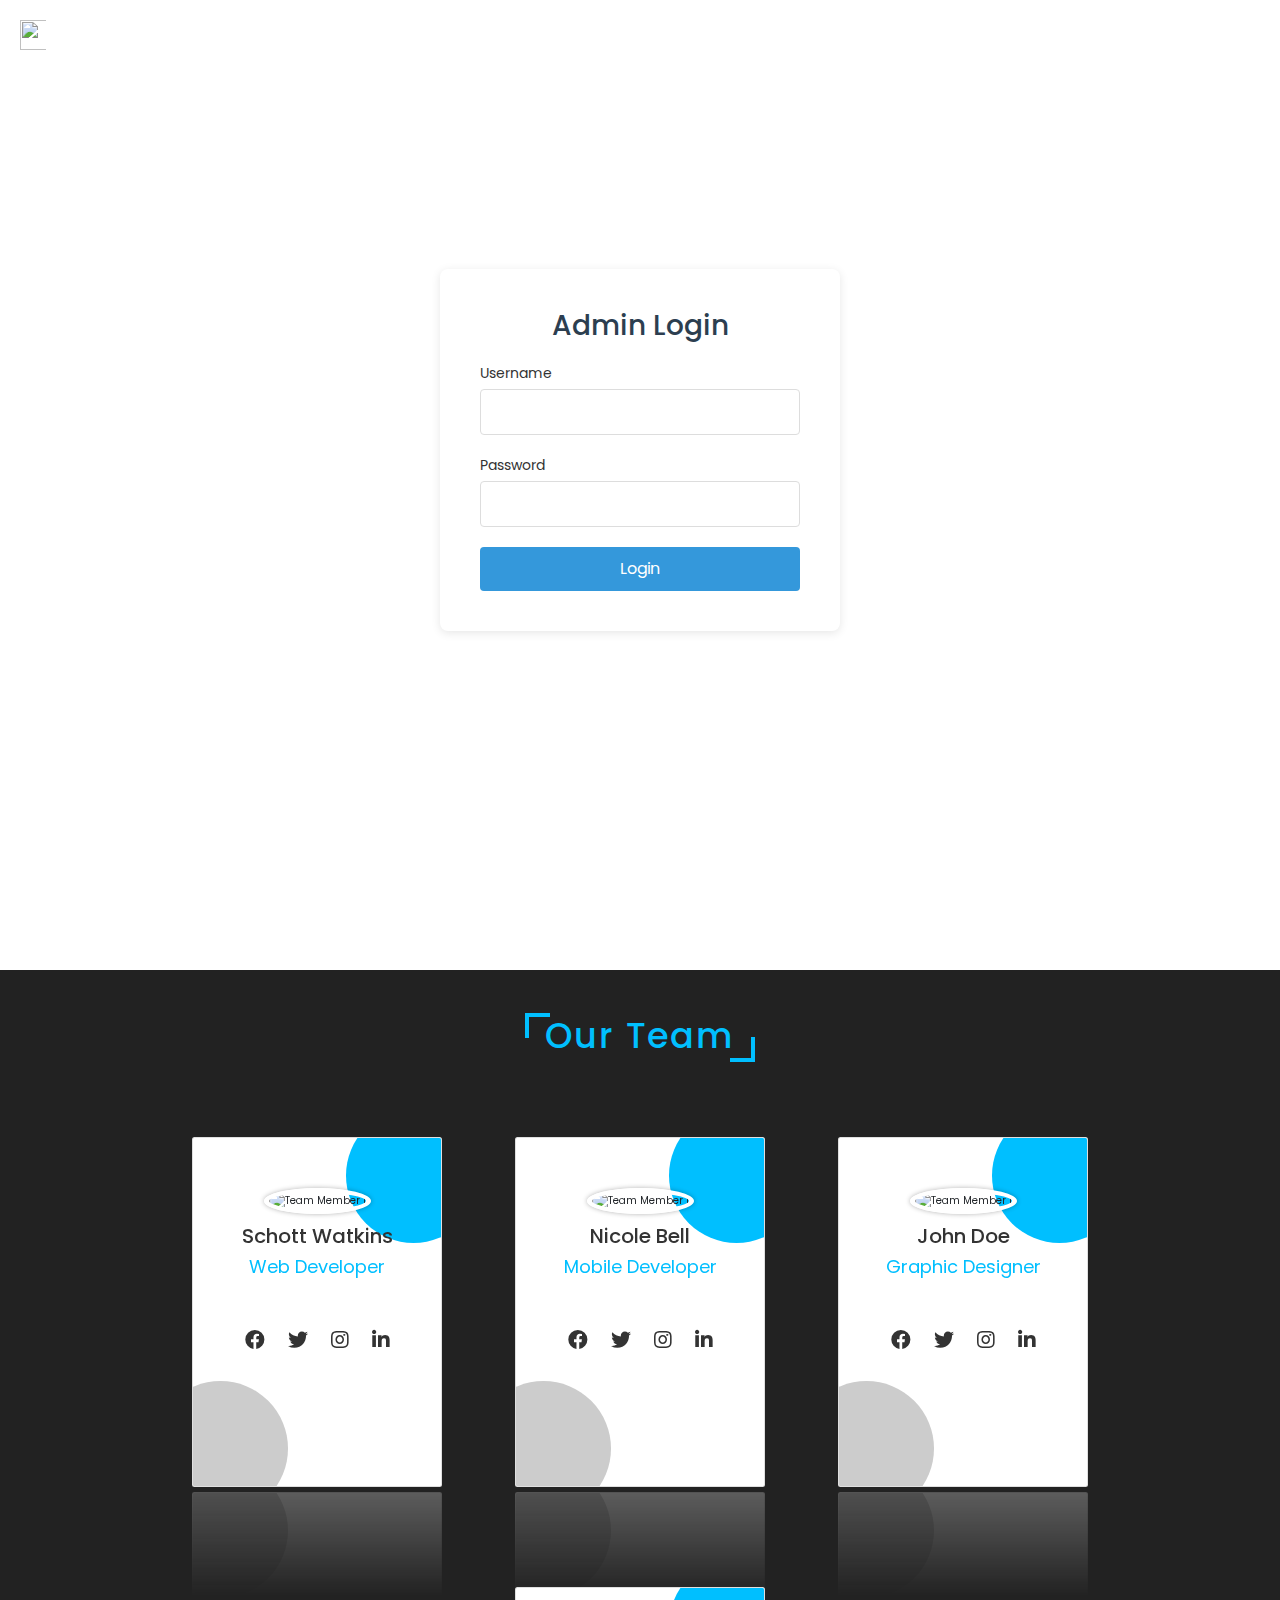
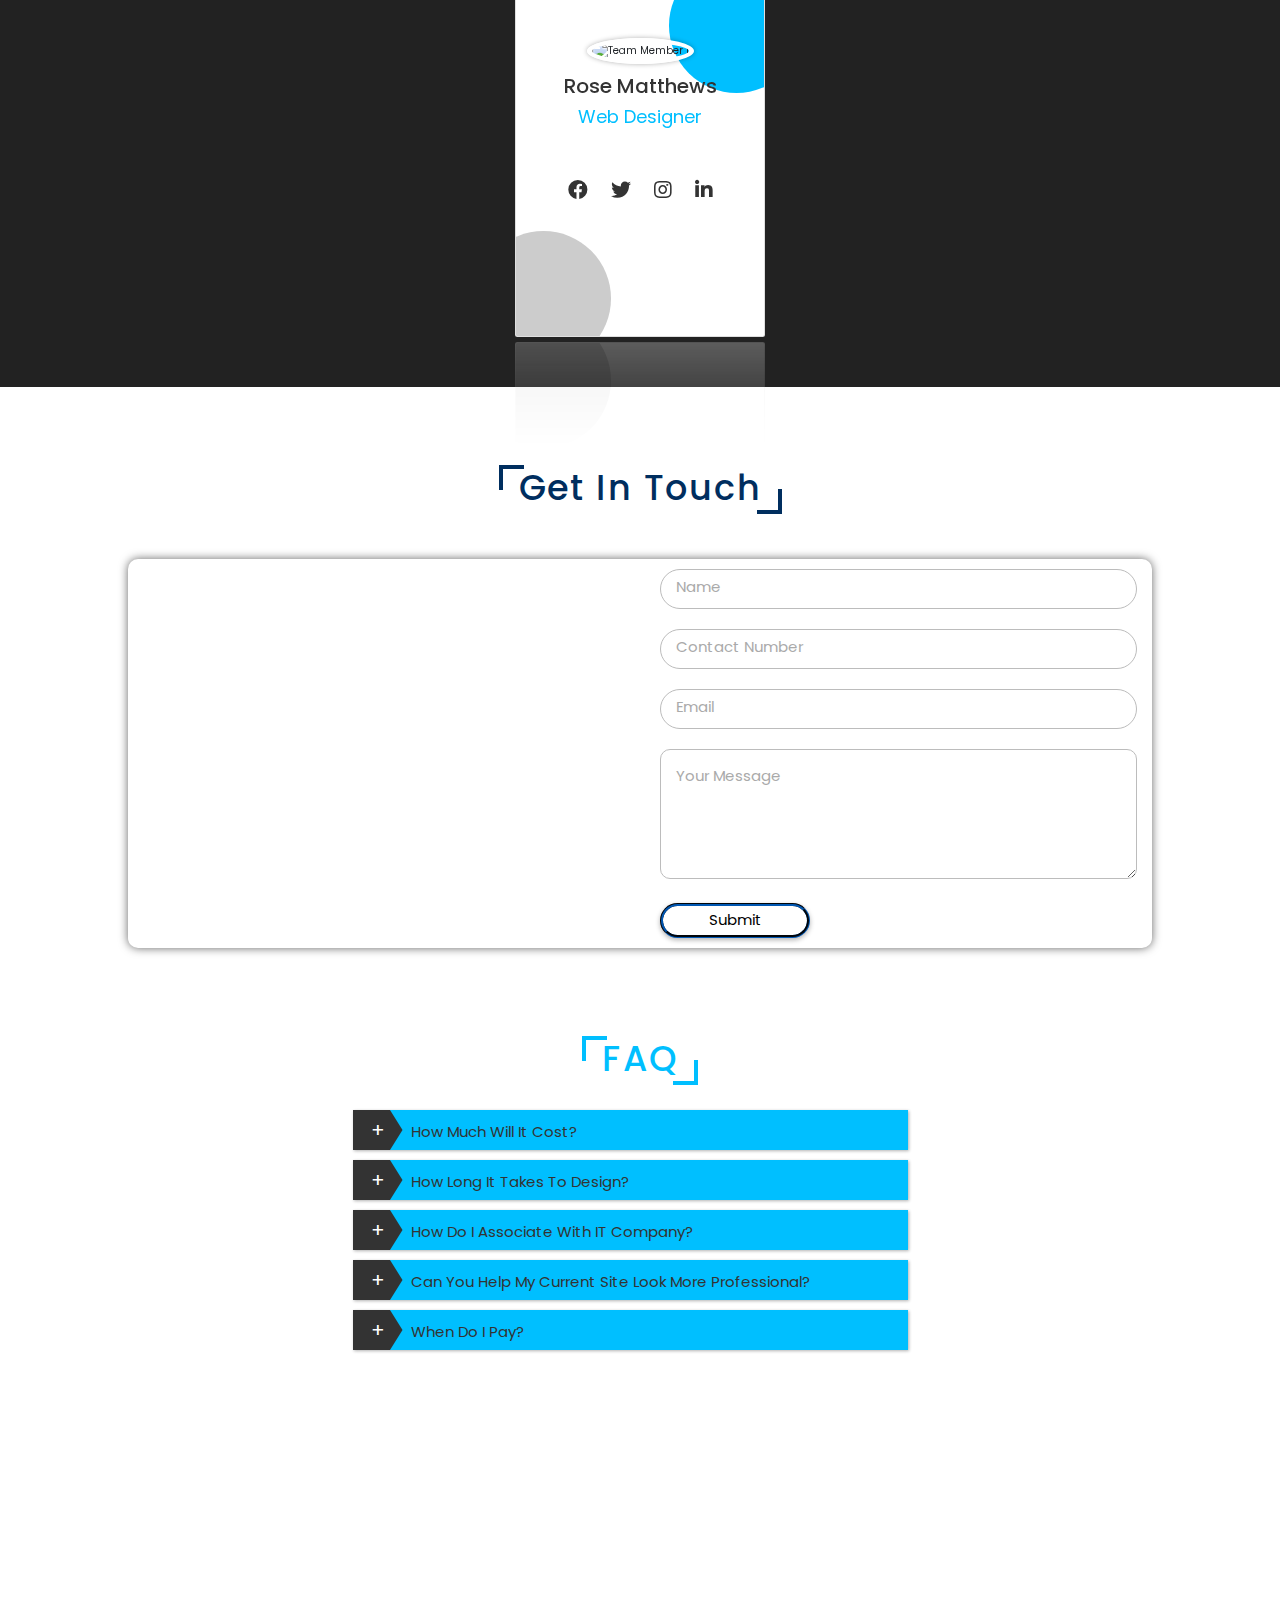
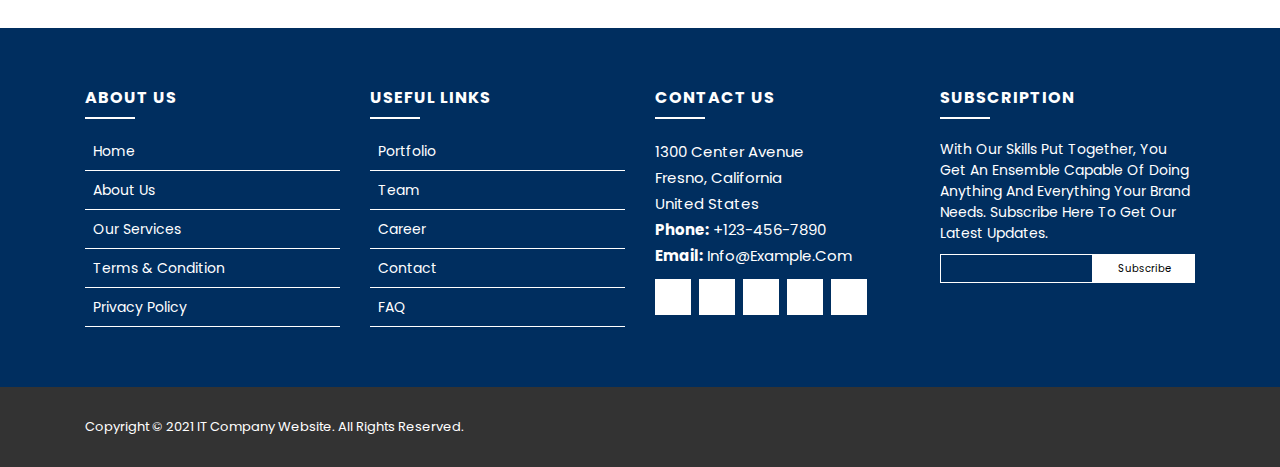
==== index.html @ f03c5514 "updated2" ====
<!DOCTYPE html>
<html lang="en">
<head>
    <meta charset="UTF-8">
    <meta http-equiv="X-UA-Compatible" content="IE=edge">
    <meta name="viewport" content="width=device-width, initial-scale=1.0">
    <title>IT Company Website</title>
    <link rel="stylesheet" href="style.css">
    <link rel="stylesheet" href="https://cdnjs.cloudflare.com/ajax/libs/font-awesome/5.15.3/css/all.min.css">
    <script src="https://cdnjs.cloudflare.com/ajax/libs/jquery/3.6.0/jquery.min.js"></script>
    <link rel="icon" href="./images/image.png">
    <link rel="stylesheet" href="https://cdnjs.cloudflare.com/ajax/libs/twitter-bootstrap/4.1.3/css/bootstrap.min.css">
    <link rel="stylesheet" href="https://cdnjs.cloudflare.com/ajax/libs/ionicons/2.0.1/css/ionicons.min.css">
    <link rel="stylesheet" href="https://cdn.jsdelivr.net/npm/bootstrap@4.5.3/dist/css/bootstrap.min.css" integrity="sha384-TX8t27EcRE3e/ihU7zmQxVncDAy5uIKz4rEkgIXeMed4M0jlfIDPvg6uqKI2xXr2" crossorigin="anonymous">
    <link rel="stylesheet" href="https://stackpath.bootstrapcdn.com/font-awesome/4.7.0/css/font-awesome.min.css" integrity="sha384-wvfXpqpZZVQGK6TAh5PVlGOfQNHSoD2xbE+QkPxCAFlNEevoEH3Sl0sibVcOQVnN" crossorigin="anonymous">
    <link href="lib/bootstrap/css/bootstrap.min.css" rel="stylesheet">
    <link href="lib/ionicons/css/ionicons.min.css" rel="stylesheet">
    <link href="lib/owlcarousel/assets/owl.carousel.min.css" rel="stylesheet">
    <link href="lib/lightbox/css/lightbox.min.css" rel="stylesheet">
    <script src="./js/main.js"></script>
</head>
<body>
    <header class="header">
        <a href="#" class="logo"><img src="./images/image.png" alt=""></a>
        <div class="fas fa-bars"></div>
        <nav class="navbar">
            <ul>
                <li><a href="#home">home</a></li>
                <li><a href="#about">about</a></li>
                <li><a href="#service">services</a></li>
                <li><a href="#portfolio">portfolio</a></li>
                <li><a href="#team">team</a></li>
                <li><a href="careers.html">career</a></li>
                <li><a href="#contact">contact</a></li>
                <li><a href="#faq">FAQ</a></li>
            </ul>
        </nav>
    </header>

  <section id="home" class="home">
      <!-- <h1>Welcome Back Admin</h1>
      <h2>Monitor, Manage, and Excel with Ease</h2> -->

      <div class="login-page">
        <div class="login-container">
            <h1>Admin Login</h1>
            <form id="login-form">
                <div class="form-group">
                    <label for="username">Username</label>
                    <input type="text" id="username" name="username" required>
                </div>
                <div class="form-group">
                    <label for="password">Password</label>
                    <input type="password" id="password" name="password" required>
                </div>
                <div class="error-message" id="error-message"></div>
                <button type="submit" class="btn">Login</button>
            </form>
        </div>
    </div>

    <script>
        // Login Form Validation and Redirection
        document.getElementById('login-form').addEventListener('submit', function (e) {
            e.preventDefault(); // Prevent form submission

            // Get input values
            const username = document.getElementById('username').value;
            const password = document.getElementById('password').value;
            const errorMessage = document.getElementById('error-message');

            // Simple validation (replace with actual authentication logic)
            if (username === "admin" && password === "admin") {
                // Redirect to admin panel
                window.location.href = "admin.html"; // Replace with your admin panel file name
            } else {
                errorMessage.textContent = "Invalid username or password.";
            }
        });
    </script>
    <div class="wave wave1"></div>
    <div class="wave wave2"></div>
    <div class="wave wave3"></div>
  </section>




  

<script src="https://code.jquery.com/jquery-3.5.1.slim.min.js" integrity="sha384-DfXdz2htPH0lsSSs5nCTpuj/zy4C+OGpamoFVy38MVBnE+IbbVYUew+OrCXaRkfj" crossorigin="anonymous"></script>
<script src="https://cdn.jsdelivr.net/npm/bootstrap@4.5.3/dist/js/bootstrap.bundle.min.js" integrity="sha384-ho+j7jyWK8fNQe+A12Hb8AhRq26LrZ/JpcUGGOn+Y7RsweNrtN/tE3MoK7ZeZDyx" crossorigin="anonymous"></script>






<a href="#" class="back-to-top"><i class="ion-ios-arrow-up"></i></a>
<script src="lib/jquery/jquery.min.js"></script>
<script src="lib/jquery/jquery-migrate.min.js"></script>
<script src="lib/bootstrap/js/bootstrap.bundle.min.js"></script>
<script src="lib/easing/easing.min.js"></script>
<script src="lib/waypoints/waypoints.min.js"></script>
<script src="lib/counterup/counterup.min.js"></script>
<script src="lib/owlcarousel/owl.carousel.min.js"></script>
<script src="lib/lightbox/js/lightbox.min.js"></script>

<section class="team" style="margin-top: 7rem;">
  <h1 class="heading" style="margin-top: -1.5rem;" id="team">our team</h1>
  <p></p>
  <div class="row">
      <div class="card">
          <div class="image">
              <img src="./images/pexels-andrea-piacquadio-845434.jpg" alt="Team member 1">
          </div>
          <div class="info">
              <h3>Schott Watkins</h3>
              <span>Web Developer</span>
              <div class="icons">
                  <a href="https://www.facebook.com/" class="fab fa-facebook-f"></a>
                  <a href="https://twitter.com/login" class="fab fa-twitter"></a>
                  <a href="https://www.instagram.com/" class="fab fa-instagram"></a>
                  <a href="https://www.linkedin.com/" class="fab fa-linkedin"></a>
              </div>
          </div>
      </div>
  </div>
  <div class="row">
      <div class="card">
          <div class="image">
              <img src="./images/pexels-vinicius-wiesehofer-1130624.jpg" alt="Team member 1">
          </div>
          <div class="info">
              <h3>Nicole Bell</h3>
              <span>Mobile Developer</span>
              <div class="icons">
                  <a href="https://www.facebook.com/" class="fab fa-facebook-f"></a>
                  <a href="https://twitter.com/login" class="fab fa-twitter"></a>
                  <a href="https://www.instagram.com/" class="fab fa-instagram"></a>
                  <a href="https://www.linkedin.com/" class="fab fa-linkedin"></a>
              </div>
          </div>
      </div>
  </div>
  <div class="row">
      <div class="card">
          <div class="image">
              <img src="./images/pexels-hussein-altameemi-2776353.jpg" alt="Team member 1">
          </div>
          <div class="info">
              <h3>John Doe</h3>
              <span>Graphic Designer</span>
              <div class="icons">
                  <a href="https://www.facebook.com/" class="fab fa-facebook-f"></a>
                  <a href="https://twitter.com/login" class="fab fa-twitter"></a>
                  <a href="https://www.instagram.com/" class="fab fa-instagram"></a>
                  <a href="https://www.linkedin.com/" class="fab fa-linkedin"></a>
              </div>
          </div>
      </div>
  </div>
  <div class="row">
      <div class="card">
          <div class="image">
              <img src="./images/pexels-andrea-piacquadio-745136.jpg" alt="Team member 1">
          </div>
          <div class="info">
              <h3>Rose Matthews</h3>
              <span>Web Designer</span>
              <div class="icons">
                  <a href="https://www.facebook.com/" class="fab fa-facebook-f"></a>
                  <a href="https://twitter.com/login" class="fab fa-twitter"></a>
                  <a href="https://www.instagram.com/" class="fab fa-instagram"></a>
                  <a href="https://www.linkedin.com/" class="fab fa-linkedin"></a>
              </div>
          </div>
      </div>
  </div>
</section>

<section id="contact" class="contact">
    <h1 class="heading">get in touch</h1>
</section>
<div class="contact-in">
    <div class="contact-map">
        <iframe src="https://www.google.com/maps/embed?pb=!1m18!1m12!1m3!1d30711243.17762776!2d64.4398422293091!3d20.011408266548177!2m3!1f0!2f0!3f0!3m2!1i1024!2i768!4f13.1!3m3!1m2!1s0x30635ff06b92b791%3A0xd78c4fa1854213a6!2sIndia!5e0!3m2!1sen!2sin!4v1644684739958!5m2!1sen!2sin" width="100%" height="auto" style="border:0;" allowfullscreen="" loading="lazy"></iframe>
    </div>
    <div class="contact-form">
        <form action="./contactme.php" method="POST">
            <input type="text" name="name" placeholder="Name" class="contact-form-txt" required>
            <input type="tel" id="phone" name="phone" pattern="[0-9]{10}" required placeholder="Contact number" maxlength="10" class="contact-form-phone">
            <input type="email" name="email" placeholder="Email" class="contact-form-email" required>
            <textarea placeholder="Your Message" name="message" class="contact-form-txtarea" required></textarea>
            <input type="submit" value="Submit" name="submit" class="contact-form-btn">
        </form>
    </div>
    </div>

    <section class="faq">
      <h1 class="heading" style="margin-top: -2rem; color: #00bfff;" id="faq">FAQ</h1>
      <div class="row">
          <div class="accordion-container">
              <div class="accordion">
                  <div class="accordion-header">
                      <span>+</span>
                      <h3>How much will it cost?</h3>
                  </div>
                  <div class="accordion-body">
                      <p>To get a better idea of the cost of what you want to build, give us a quick phone call. We’ll ask you a few questions about the nature of the site, what sort of interactivity the site will have, your graphic design needs, etc. 
                          Then we’ll be able to give you a ballpark figure. 
                          If you’re still interested, we’ll come to your place of business and come up with a firm quote.</p>
                  </div>
              </div>
              <div class="accordion">
                  <div class="accordion-header">
                      <span>+</span>
                      <h3>How long it takes to design?</h3>
                  </div>
                  <div class="accordion-body">
                      <p>The time limit of any assignment is normally dictated by the client. If you have any time limit in mind we will attempt to assemble it for you. 
                          The main general delay in the making of a website is waiting for the content of the pages to be sent to us by the client.</p>
                  </div>
              </div>
              <div class="accordion">
                  <div class="accordion-header">
                      <span>+</span>
                      <h3>How do I associate with IT Company?</h3>
                  </div>
                  <div class="accordion-body">
                      <p>The process begins when you contact us with your requirements. We analyze your requirements and respond to you. 
                          On the basis of the further discussion, you can choose an engagement model that suits you the best. 
                          After that, we begin the process of development.</p>
                  </div>
              </div>
              <div class="accordion">
                  <div class="accordion-header">
                      <span>+</span>
                      <h3>Can you help my current site look more professional?</h3>
                  </div>
                  <div class="accordion-body">
                      <p>Yes. Give us your requirements and we have experienced expertise to help you give a 
                          new professional look that really wonders!</p>
                  </div>
              </div>
              <div class="accordion">
                  <div class="accordion-header">
                      <span>+</span>
                      <h3>When do I pay?</h3>
                  </div>
                  <div class="accordion-body">
                      <p>For most projects, equal payments are made at the start, midway, and the end of the project, but we can work with you to set up a schedule that meets your needs. 
                          We understand that this is a big investment and want to help you budget for the expense in whatever way possible.
                          We accept checks, PayPal, and all major credit cards.</p>
                  </div>
              </div>
          </div>
      </div>
  </section>

    <div class="footer">
      <div class="footer-top">
          <div class="container">
              <div class="row">
                  <div class="col-lg-3 col-md-6 footer-links">
                      <h4>About Us</h4>
                      <ul>
                          <li><i class="ion-ios-arrow-forward"></i> <a href="#">Home</a></li>
                          <li><i class="ion-ios-arrow-forward"></i> <a href="#about">About us</a></li>
                          <li><i class="ion-ios-arrow-forward"></i> <a href="#service">Our services</a></li>
                          <li><i class="ion-ios-arrow-forward"></i> <a href="#">Terms & condition</a></li>
                          <li><i class="ion-ios-arrow-forward"></i> <a href="#">Privacy policy</a></li>
                      </ul>
                  </div>

                  <div class="col-lg-3 col-md-6 footer-links">
                      <h4>Useful Links</h4>
                      <ul>
                          <li><i class="ion-ios-arrow-forward"></i> <a href="#portfolio">Portfolio</a></li>
                          <li><i class="ion-ios-arrow-forward"></i> <a href="#team">Team</a></li>
                          <li><i class="ion-ios-arrow-forward"></i> <a href="careers.html">Career</a></li>
                          <li><i class="ion-ios-arrow-forward"></i> <a href="#contact">Contact</a></li>
                          <li><i class="ion-ios-arrow-forward"></i> <a href="#faq">FAQ</a></li>
                      </ul>
                  </div>

                  <div class="col-lg-3 col-md-6 footer-contact" style="font-size: 1.5rem;">
                      <h4>Contact Us</h4>
                      <p>
                          1300  Center Avenue<br>
                          Fresno, California<br>
                          United States <br>
                          <strong>Phone:</strong> +123-456-7890<br>
                          <strong>Email:</strong> info@example.com<br>
                      </p>

                      <div class="social-links">
                          <a href="https://www.facebook.com/"><i class="ion-logo-facebook"></i></a>
                          <a href="https://twitter.com/login?lang=en"><i class="ion-logo-twitter"></i></a>
                          <a href="https://www.linkedin.com/"><i class="ion-logo-linkedin"></i></a>
                          <a href="https://www.instagram.com/"><i class="ion-logo-instagram"></i></a>
                          <a href="https://accounts.google.com/servicelogin/signinchooser?flowName=GlifWebSignIn&flowEntry=ServiceLogin"><i class="ion-logo-googleplus"></i></a>
                      </div>

                  </div>

                  <div class="col-lg-3 col-md-6 footer-newsletter">
                      <h4>Subscription</h4>
                      <p>With Our Skills Put Together, You Get An Ensemble Capable Of Doing Anything And Everything Your Brand Needs. Subscribe Here To Get Our Latest Updates.</p>
                      <form action="" method="post">
                          <input type="email" name="email"><input type="submit"  value="Subscribe">
                      </form>
                  </div>

              </div>
          </div>
      </div>

      <div class="container">
          <div class="row align-items-center">
              <div class="col-md-6 copyright" style="color: #fff; font-size: 1.3rem;">
                  Copyright &copy; 2021 IT Company Website. All Rights Reserved.
              </div>
          </div>
      </div>
  </div>

  <a href="#" class="back-to-top"><i class="ion-ios-arrow-up"></i></a>
</body>
</html>



<!-- <body>
    <div class="login-page">
        <div class="login-container">
            <h1>Admin Login</h1>
            <form id="login-form">
                <div class="form-group">
                    <label for="username">Username</label>
                    <input type="text" id="username" name="username" required>
                </div>
                <div class="form-group">
                    <label for="password">Password</label>
                    <input type="password" id="password" name="password" required>
                </div>
                <div class="error-message" id="error-message"></div>
                <button type="submit" class="btn">Login</button>
            </form>
        </div>
    </div>

    <script>
        // Login Form Validation and Redirection
        document.getElementById('login-form').addEventListener('submit', function (e) {
            e.preventDefault(); // Prevent form submission

            // Get input values
            const username = document.getElementById('username').value;
            const password = document.getElementById('password').value;
            const errorMessage = document.getElementById('error-message');

            // Simple validation (replace with actual authentication logic)
            if (username === "admin" && password === "admin123") {
                // Redirect to admin panel
                window.location.href = "admin.html"; // Replace with your admin panel file name
            } else {
                errorMessage.textContent = "Invalid username or password.";
            }
        });
    </script>
</body> -->
---- style.css ----
@import url('https://fonts.googleapis.com/css2?family=Poppins:ital,wght@0,200;0,300;0,400;0,500;1,100;1,300;1,400;1,500&display=swap');

*{
    font-family: 'Poppins', sans-serif;
    margin: 0;
    padding: 0;
    box-sizing: border-box;
    text-transform: capitalize;
    transition: all .2s linear;
    text-decoration: none;
}

html{
    font-size: 62.5%;
}

body{
    overflow-x: hidden;
}

.heading, .clients .section-header h2, .section-head h1, .testimonials .section-header h2, .section-head-1 h4{
    margin: 2rem;
    padding-top: 6rem;
    display: inline-block;
    font-size: 3.5rem;
    color: #002e5f;
    position: relative;
    letter-spacing: .2rem;
}

.heading::before, .heading::after, .clients .section-header h2::before, .clients .section-header h2::after, .section-head h1::before, .section-head h1::after, .testimonials .section-header h2::before, .testimonials .section-header h2::after, .section-head-1 h4::before, .section-head-1 h4::after{
    content: '';
    position: absolute;
    height: 2.5rem;
    width: 2.5rem;
    border-top: .4rem solid #002e5f;
    border-left: .4rem solid #002e5f;
}

.faq .heading::before, .faq .heading::after{
    border-top: .4rem solid #00bfff;
    border-left: .4rem solid #00bfff;
}

.heading::before, .clients .section-header h2::before, .section-head h1::before, .testimonials .section-header h2::before, .section-head-1 h4::before{
    top: 5.8rem;
    left: -2rem;
}

.heading::after, .clients .section-header h2::after, .section-head h1::after, .testimonials .section-header h2::after, .section-head-1 h4::after{
    bottom: -.5rem;
    right: -2rem;
    transform: rotate(180deg);
}

.row .btn{
    outline: none;
    border: none;
    border-radius: 5rem;
    background: white;
    border-style: groove;
    border-color: #002e5f;
    font-size: 1.5rem;
    cursor: pointer;
    height: 3.5rem;
    width: 15rem;
    box-shadow: 0 .2rem .5rem rgba(0,0,0,.3);
}

.communicate .btn{
    outline: none;
    border: none;
    border-radius: 5rem;
    background: white;
    border-style: groove;
    border-color: #002e5f;
    font-size: 1.5rem;
    cursor: pointer;
    height: 3.5rem;
    width: 15rem;
    box-shadow: 0 .2rem .5rem rgba(0,0,0,.3);
}

.row .btn:hover{
    letter-spacing: .1rem;
    opacity: .9;
    color: white;
    background: #002e5f;
}

.communicate .btn:hover{
    letter-spacing: .1rem;
    opacity: .9;
    color: white;
    background: #00bfff;
}

.header{
    display: flex;
    align-items: center;
    justify-content: space-between;
    width: 100%;
    padding: 1rem 2rem;
    position: fixed;
    top: 0;
    left: 0;
    z-index: 100;
    position: fixed;
}

.header .logo img{
    width: 130%;
    height: 3rem;
    top: 0;
    left: 0;
}

.header .navbar ul{
    list-style-type: none;
    display: flex;
    align-items: center;
    justify-content: space-around;
}

.header .navbar ul li{
    margin: 0 1.5rem;
}

.header .navbar ul li a{
    font-size: 2rem;
    color: #fff;
}

.header .navbar ul li a:hover{
    color: #00bfff;
    text-decoration: underline;
}

.header .logo i{
    padding: 0.5rem;
}

.header .fa-bars{
    color: #fff;
    cursor: pointer;
    font-size: 3rem;
    display: none;
}

.home{
    min-height: 100vh;
    width: 100vw;
    background-image: url(images/img1.jpg);
    background-size: cover;
    display: flex;
    align-items: center;
    justify-content: center;
    flex-flow: column;
    text-align: center;
    padding: 0 1rem;
    position: relative;
    overflow: hidden !important;
}

.home h1{
    color: #fff;
    font-size: 5.5rem;
}

.home h2{
    color: #fff;
    font-size: 3rem;
}

.home .wave{
    position: absolute;
    bottom: -.5rem;
    left: 0;
    height: 11rem;
    width: 100%;
    background: url(../images/wave.png);
    background-size: 100rem 11rem;
    animation: waves 8s linear infinite;
    background-repeat: repeat-x;
}

.home .wave2{
    animation-direction: reverse;
    animation-duration: 6s;
    opacity: .3;
}

.home .wave3{
    animation-duration: 4s;
    opacity: .5;
}

@keyframes waves{
    0%{
        background-position-x: 0;
    }
    100%{
        background-position-x: 100rem;
    }
}

.about{
    min-height: 55vh;
    width: 100vw;
    top: -3rem;
    text-align: center;
    position: relative;
    overflow: hidden;
    line-height: 10rem;
}

.about .row{
    line-height: 4rem;
    display: flex;
    align-items: center;
    justify-content: space-around;
    padding: 0 4rem;
}

.about .row .content{
    text-align: center;
}

.about .row .content h3{
    font-size: 3rem;
    color: black;
}

.about .row .content p{
    font-size: 2rem;
    color: #333;
    padding: 1rem 0;
}
.pt-5 .container .row .section-head p{
    font-size: 2rem;
    color: #333;
    padding: 1rem 0;
}
  .section-head{
    margin-bottom: 60px;
    text-align: center;
    margin-top: -8rem;
  }
  .section-head p{
    font-size: 20px;
    line-height: 28px;
    text-align: center;
  }
  .item{
    background:#fff;
    text-align: center;
    padding:30px 25px;
    box-shadow: 0 0 25px rgba(0,0,0,0.07);
    border-radius: 20px;
    margin-bottom: 30px;
    margin-top: -2rem;
    border:5px solid rgba(0,0,0,0.07);
    -webkit-transition:all 0.5s ease 0s;
    transition:all 0.5s ease 0s;
  }
  .item:hover{
    background:#c8d8e4;
    box-shadow: 0 8px 20px 0 rgba(0,0,0,0.2);
    -webkit-transition:all 0.5s ease 0s;
    transition:all 0.5s ease 0s;
  }
  .item:hover .item,
  .item:hover span.icon{
    background:#fff;
    border-radius: 10px;
    -webkit-transition:all 0.5s ease 0s;
    transition:all 0.5s ease 0s;
  }
  .item h6{
      font-size: 2rem;
  }
  .item:hover h6,
  .item:hover p{
    color:#2b6777;
    -webkit-transition:all 0.5s ease 0s;
    transition:all 0.5s ease 0s;
  }
  .item .icon{
    font-size:40px;
    margin-bottom: 25px;
    color:yellow;
    width:90px;
    height:90px;
    line-height: 96px;
    border-radius: 50px;
  }
  .item .feature_box_col_one{
    background:rgba(247,198,5,0.2);
    color:#52ab98;
  }
  .item .feature_box_col_two{
    background: rgba(255, 77, 28, 0.15);
    color:#52ab98;
  }
  .item .feature_box_col_three{
    background:rgba(0,147,38,0.15);
    color:#52ab98;
  }
  .item .feature_box_col_four{
    background:rgba(0,108,255,0.15);
    color:#52ab98;
  }
  .item .feature_box_col_five{
    background:rgba(146,39,255,0.15);
    color:#52ab98;
  }
  .item .feature_box_col_six{
    background:rgba(23,39,246,0.15);
    color:#52ab98;
  }
  .item p{
    font-size: 15px;
    line-height: 26px;
  }
  .item h6{
    margin-bottom: 20px;
    color:#2f2f2f;
  }   

.counters {
	background-image: url(../images/img2.jpg);
    background-size: cover;
    background-attachment: fixed;
    background-repeat: no-repeat;
	color: #fff;
	padding: 40px 20px;
}

.counters .container {
	display: grid;
	grid-template-columns: repeat(4, 1fr);
	grid-gap: 30px;
	text-align: center;
}

.counters i {
	color: #fff;
	margin-bottom: 5px;
}

.counters .counter {
	font-size: 45px;
	margin: 10px 0;
}

@media (max-width: 700px) {
	.counters .container {
		grid-template-columns: repeat(2, 1fr);
	}

	.counters .container > div:nth-of-type(1),
	.counters .container > div:nth-of-type(2) {
		border-bottom: 1px lightskyblue solid;
		padding-bottom: 20px;
	}
}

.section-head-1{
    margin-bottom: 60px;
    background-size: 200%;
    background-position: left;

  }
  .section-head-1 p{
    color:#333;
    font-size: 20px;
    line-height: 28px;
    text-align: center;
  }
  .item{
    background:#fff;
    text-align: center;
    padding:30px 25px;
    box-shadow: 0 0 25px rgba(0,0,0,0.07);
    border-radius: 20px;
    margin-bottom: 30px;
    border: 1px solid rgba(0,0,0,0.07);
    -webkit-transition:all 0.7s ease 0s;
    transition:all 0.7 ease 0s;
    
  }
  .item:hover{
    background-image: linear-gradient(to bottom right, #66ffcc 0%, #ffccff 100%);
    background-position: right;
    transition: background-position 3s;
    box-shadow: 0 1px 1px 0 rgba(0,0,0,0.2);
    -webkit-transition:all 0.5s ease 0s;
    transition:all 0.7s ease 0s;
  }
  .item:hover .item,
  .item:hover span.icon{
    background:#fff;
    border-radius: 10px;
    -webkit-transition:all 0.5s ease 0s;
    transition:all 0.5s ease 0s;
  }
  .item:hover h6,
  .item:hover p{
    color:#2b6777;
    -webkit-transition:all 0.5s ease 0s;
    transition:all 0.5s ease 0s;
  }
  .item .icon{
    font-size:40px;
    margin-bottom: 25px;
    color:yellow;
    width:90px;
    height:90px;
    line-height: 96px;
    border-radius: 50px;
  }
  .item .feature_box_col_one{
    background:rgba(247,198,5,0.2);
    color:#52ab98;
  }
  .item .feature_box_col_two{
    background: rgba(255, 77, 28, 0.15);
    color:#52ab98;
    
  }
  .item .feature_box_col_three{
    background:rgba(0,147,38,0.15);
    color:#52ab98;
  }
  .item .feature_box_col_four{
    background:rgba(0,108,255,0.15);
    color:#52ab98;
    
  }
  .item .feature_box_col_five{
    background:rgba(146,39,255,0.15);
    color:#52ab98;
  }
  .item .feature_box_col_six{
    background:rgba(23,39,246,0.15);
    color:#52ab98;
  }
  .item p{
    font-size: 15px;
    font-family: "Varela Round",Arial,"Helvetica Neue",Helvetica,sans-serif;
    line-height: 26px;
  }
  .item h6{
    margin-bottom: 20px;
    font-family: "Varela Round",Arial,"Helvetica Neue",Helvetica,sans-serif;
    color:#2f2f2f;
  }

.communicate{
    text-align: center;
    align-items: center;
    background-image: url(../images/img3.jpg);
    background-repeat: no-repeat;
    background-size: cover;
    background-attachment: fixed;
    color: #fff;
    min-height: 35vh;
    padding: 40px 20px;
}  

.communicate h3{
    margin-top: 3rem;
    font-size: 3rem;
}

.communicate p{
    font-size: 2rem;
}

.testimonials {
    position: relative;
    padding: 90px 0 60px 0;
    background: #f2f2f2;
}

.testimonials .testimonial-item {
    position: relative;
    margin: 0 15px 30px 15px;
    background: #ffffff;
}

.testimonials .testimonial-img {
    position: relative;
    background: #000000;
    overflow: hidden;
}

.testimonials .testimonial-text {
    position: relative;
    width: 100%;
    padding: 30px 15px;
    text-align: center;
    background: #ffffff;
}

.testimonials .testimonial-text h3 {
    font-size: 18px;
    font-weight: 700;
    margin-bottom: 10px;
}

.testimonials .testimonial-text h4 {
    font-size: 12px;
    font-weight: 300;
    text-transform: uppercase;
}

.testimonials .testimonial-text p {
    margin: 0;
    font-size: 16px;
    font-weight: 300;
}

.testimonials .owl-nav,
.testimonials .owl-dots {
    margin-top: 5px;
    text-align: center;
}

.testimonials .owl-dot {
    display: inline-block;
    margin: 0 5px;
    width: 12px;
    height: 12px;
    border-radius: 50%;
    background-color: #dddddd;
}

.testimonials .owl-dot.active {
    background-color: #4F84C4;
}

@media (max-width: 575px) {
    .testimonials .testimonial-text {
        padding: 25px;
    }
}

.clients {
    position: relative;
    padding: 90px 0;
    text-align: center;
    margin-top: -10rem;
    margin-bottom: -10rem;
}

.clients .section-header p {
    padding-bottom: 10px;
    margin-top: 2.5rem;
    text-align: center;
    font-size: 2rem;
    color: #333;
    padding: 1rem 0;
}

.clients img {
    max-width: 100%;
    opacity: 1;
    transition: 0.3s;
    padding: 15px 0;
}

.clients img:hover {
    opacity: .5;
}

.clients .owl-nav,
.clients .owl-dots {
    margin-top: 5px;
    text-align: center;
}

.clients .owl-dot {
    display: inline-block;
    margin: 0 5px;
    width: 12px;
    height: 12px;
    border-radius: 50%;
    background-color: #ddd;
}

.clients .owl-dot.active {
    background-color: #4F84C4;
}    

.team{
    min-width: 100vw;
    min-height: 95vh;
    text-align: center;
    background-color: #222;
}

.team .heading{
    color: #00bfff;
}

.team .heading::before, .team .heading::after{
    border-color: #00bfff;
}

.team .row{
    display: inline-block;
    flex-direction: row;
    align-items: center;
    justify-content: center;
}

.team .row .card{
    height: 35rem;
    width: 25rem;
    background-color: #fff;
    text-align: center;
    margin: 5rem 5rem;
    position: relative;
    overflow: hidden;
    -webkit-box-reflect: below 5px linear-gradient(transparent 70%, #0004);
    transition: 0.5s;
}

.team .row .card:hover{
    transform: translateY(-10px);
    cursor: pointer;
}


.team .row .card .image{
    margin: 1rem 0;
    padding-top: 4rem;
}

.team .row .card .image img{
    height: 13rem;
    width: 13rem;
    border-radius: 50%;
    border: .5rem solid #fff;
    box-shadow: 0 0 .5rem rgba(0,0,0,.3);
    object-fit: cover;
}

.team .row .card .info h3{
    font-size: 2rem;
    color: #333;
}

.team .row .card .info span{
    font-size: 1.8rem;
    color: #00bfff;
}

.team .row .card .info .icons a{
    margin-top: 4rem;
    padding-top: 0 1rem;
    font-size: 2rem;
    color: #333;
    align-items: center;
    justify-content: center;
    padding: 1rem;
}

.team .row .card .info .icons .fa-facebook-f:hover, .footer .icons .fa-facebook-f:hover{
    color: #4267B2;
    text-decoration: none;
}

.team .row .card .info .icons .fa-twitter:hover, .footer .icons .fa-twitter:hover{
    color: #1DA1F2;
    text-decoration: none;
}

.team .row .card .info .icons .fa-instagram:hover, .footer .icons .fa-instagram:hover{
    color: #C13584;
    text-decoration: none;
}

.team .row .card .info .icons .fa-linkedin:hover, .footer .icons .fa-linkedin:hover{
    color: #2867B2;
    text-decoration: none;
}

.team .row .card::before, .team .row .card::after{
    content: '';
    position: absolute;
    border-radius: 50%;
    height: 13.5rem;
    width: 13.5rem;
    z-index: -1;
}

.team .row .card::before{
    background: #00bfff;
    top: -3rem;
    right: -4rem;
}

.team .row .card::after{
    background: #ccc;
    bottom: -3rem;
    left: -4rem;
}

.contact{
    text-align: center;
    align-items: center;
}

.contact .heading{
    margin-bottom: 5rem;
}

.contact-in
		{
			width: 80%;
			height: auto;
			margin: auto auto 5rem auto;
			display: flex;
			flex-wrap: wrap;
			padding: 10px;
			border-radius: 10px;
			background: #fff;
			box-shadow: 0px 0px 10px 0px #666;
		}

		.contact-map
		{
			width: 100%;
			height: auto;
			flex: 50%;
		}
		.contact-map iframe
		{
			width: 100%;
			height: 100%;
		}
		.contact-form
		{
			width: 100%;
			height: auto;
			flex: 50%;
			text-align: left;
		}
		.contact-form-txt
		{
            margin-left: 2rem;
			width: 95%;
			height: 40px;
			color: #000;
			border: 1px solid #bcbcbc;
			border-radius: 50px;
			outline: none;
			margin-bottom: 20px;
			padding: 15px;
		}
        .contact-form-email
		{
            margin-left: 2rem;
			width: 95%;
			height: 40px;
			color: #000;
			border: 1px solid #bcbcbc;
			border-radius: 50px;
			outline: none;
			margin-bottom: 20px;
			padding: 15px;
		}
		.contact-form-txt::placeholder
		{
			color: #aaa;
            font-size: 1.5rem;
		}
        .contact-form-email::placeholder
		{
			color: #aaa;
            font-size: 1.5rem;
		}
		.contact-form-txtarea
		{
            margin-left: 2rem;
			width: 95%;
			height: 130px;
			color: #000;
			border: 1px solid #bcbcbc;
			border-radius: 10px;
			outline: none;
			margin-bottom: 20px;
			padding: 15px;
			font-family: 'Poppins', sans-serif;
		}
		.contact-form-txtarea::placeholder
		{
			color: #aaa;
            font-size: 1.5rem;
		}

		.contact-form-btn
		{
            margin-left: 2rem;
            outline: none;
            border: none;
            border-radius: 5rem;
            background: white;
            border-style: groove;
            border-color: #002e5f;
            font-size: 1.5rem;
            cursor: pointer;
            height: 3.5rem;
            width: 15rem;
            box-shadow: 0 .2rem .5rem rgba(0,0,0,.3);
		}
        .contact-form-btn:hover{
            letter-spacing: .1rem;
            opacity: .9;
            color: white;
            background: #002e5f;
        }
		.contact-form-phone
		{
            margin-left: 2rem;
			width: 95%;
			height: 40px;
			color: #000;
			border: 1px solid #bcbcbc;
			border-radius: 50px;
			outline: none;
			margin-bottom: 20px;
			padding: 15px;
		}
		.contact-form-phone::placeholder
		{
			color: #aaa;
            font-size: 1.5rem;
		}

        .footer {
            position: relative;
            padding: 0 0 30px 0;
            background: #333;
        }
        
        .footer .footer-top {
            background: #002e5f;
            padding: 60px 0 30px 0;
        }
        
        .footer .footer-top .footer-info,
        .footer .footer-top .footer-links,
        .footer .footer-top .footer-contact,
        .footer .footer-top .footer-newsletter {
            margin-bottom: 30px;
        }
        
        .footer .footer-top .social-links a {
            font-size: 18px;
            display: inline-block;
            background: #ffffff;
            color: #00bfff;
            line-height: 1;
            padding: 9px 0;
            margin-right: 4px;
            text-align: center;
            width: 36px;
            height: 36px;
            transition: 0.3s;
        }
        
        .footer .footer-top .social-links a:hover {
            background: #00bfff;
            color: #ffffff;
        }
        
        .footer .footer-top h4 {
            font-size: 16px;
            font-weight: 700;
            color: #ffffff;
            text-transform: uppercase;
            position: relative;
            padding-bottom: 12px;
            margin-bottom: 20px;
            letter-spacing: 1px;
        }
        
        .footer .footer-top h4::before {
            content: '';
            position: absolute;
            left: 0;
            bottom: 0;
            height: 0;
            width: 50px;
            border-bottom: 2px solid #ffffff;
        }
        
        .footer .footer-top .footer-links ul {
            list-style: none;
            padding: 0;
            margin: 0;
        }
        
        .footer .footer-top .footer-links ul i {
            padding-right: 8px;
            color: #ffffff;
            font-size: 16px;
        }
        
        .footer .footer-top .footer-links ul li {
            border-bottom: 1px solid #ffffff;
            padding: 7px 0;
        }
        
        .footer .footer-top .footer-links ul li:first-child {
            padding-top: 0;
        }
        
        .footer .footer-top .footer-links ul a {
            font-size: 14px;
            color: #ffffff;
        }
        
        .footer .footer-top .footer-links ul a:hover {
            color: #00bfff;
        }
        
        .footer .footer-top .footer-contact p {
            color: #ffffff;
            line-height: 26px;
        }
        
        .footer .footer-top .footer-newsletter input[type="email"] {
            padding: 6px 8px;
            width: 60%;
            border: 1px solid #ffffff;
            background: transparent;
            color: #ffffff;
        }
        
        .footer .footer-top .footer-newsletter input[type="submit"] {
            border: 0;
            width: 40%;
            padding: 6px 0;
            text-align: center;
            color: black;
            border: 1px solid #ffffff;
            background: #ffffff;
            transition: 0.3s;
            cursor: pointer;
        }
        
        .footer .footer-top .footer-newsletter input[type="submit"]:hover {
            color: #ffffff;
            background: #00bfff;
            border: 1px solid #00bfff;
            letter-spacing: .2rem;
        }
        
        .footer .footer-top .footer-newsletter p {
            color: #ffffff;
            font-size: 14px;
        }
        
        .footer .credit,
        .footer .copyright {
            text-align: center;
            padding-top: 30px;
        }
        
        @media (min-width: 768px) {
            .footer .credit {
                text-align: right;
            }
            
            .footer .copyright {
                text-align: left;
            }
        }

        .back-to-top {
            position: fixed;
            display: none;
            background-color: #00bfff;
            color: #ffffff;
            width: 45px;
            height: 45px;
            text-align: center;
            line-height: 1;
            font-size: 44px;
            right: 15px;
            bottom: 15px;
            transition: background 0.3s;
            z-index: 9;
        }
        
        .back-to-top i {
            color: #ffffff;
        }

        .back-to-top i:hover {
            color: black;
        }

        .faq{
            min-height: 70vh;
            width: 100vw;
            text-align: center;
            padding: 0 2rem;
            background: url(../images/faq.jpg);
            background-repeat: no-repeat;
            background-size: cover;
        }
        
        .faq .row{
            display: flex;
            align-items: center;
            justify-content: center;
            padding: 0 2rem;
        }
        
        .faq .row .accordion-container{
            width: 50%;
            text-align: left;
        }

        .faq .row .accordion{
            margin-left: 1rem;
            margin-right: 2rem;
        }
        
        .faq .row .accordion-container .accordion .accordion-header{
            background-color: #00bfff;
            margin: 1rem 0;
            box-shadow: .1rem .1rem .3rem rgba(0,0,0,.3);
            cursor: pointer;
            margin-left: 1rem;
            margin-right: 2rem;
        }
        
        .faq .row .accordion-container .accordion .accordion-header span{
            display: inline-block;
            text-align: center;
            height: 4rem;
            width: 5rem;
            line-height: 4rem;
            font-size: 2rem;
            background: #333;
            color: #fff;
            clip-path: polygon(0% 0%,75% 0%,100% 50%,75% 100%,0% 100%); 
        }
        
        .faq .row .accordion-container .accordion .accordion-header h3{
            display: inline;
            color: #333;
            font-weight: 400;
            padding-left: .5rem;
            font-size: 1.5rem;
        }
        
        .faq .row .accordion-container .accordion .accordion-body{
            padding: 1rem;
            color: #444;
            box-shadow: .1rem .1rem .3rem rgba(0,0,0,.3);
            background-color: #fff;
            font-size: 1.3rem;
            display: none;
            margin-left: 1rem;
            margin-right: 2rem;
        }
        
@media (max-width: 1200px){
    .faq{
        min-height: 70vh;
    }
}        

@media (max-width: 1000px){
    html{
        font-size: 50%;
    }

    .header .logo img{
        width: 20%;
        height: 3rem;
        top: 0;
        left: 0;
        background-size: cover;
    }

    .header .fa-bars{
        display: block;
        color: 	white;
        margin-right: 1rem;
    }

    .header .fa-bars:hover{
        color: #00bfff;
    }

    .header .navbar{
        position: fixed;
        top: -120%;
        left: 0;
        height: auto;
        width: 100%;
        background-color: white;
        z-index: 1000;
        border-top: .1rem solid rgba(0,0,0,.3);
    }

    .header .navbar ul{
        height: 100%;
        width: 100%;
        flex-flow: column;
    }

    .header .navbar ul li{
        margin: 1rem 0;
    }

    .header .navbar ul li a{
        color: grey;
        font-size: 2.4rem;
    }

    .header .fa-times{
        transform: rotate(90deg);
    }

    .header .nav-toggle{
        top: 5.8rem;
    }

    .home h1{
        color: #fff;
        font-size: 4rem;
    }
    
    .home h2{
        color: #fff;
        font-size: 2rem;
    }

    .about{
        min-height: 38vh;
        width: 100vw;
        margin-top: -3rem;
        margin-bottom: -2rem;
        top: -2rem;
        text-align: center;
        position: relative;
        overflow: hidden;
        line-height: 6rem;
    }
    
    .about .row{
        line-height: 2rem;
        display: flex;
        align-items: center;
        justify-content: space-around;
        padding: 0 4rem;
    }
    
    .about .row .content{
        text-align: center;
    }
    
    .about .row .content h3{
        font-size: 2rem;
        color: var(--color);
    }
    
    .about .row .content p{
        font-size: 1.3rem;
        color: #333;
        padding: 1rem 0;
    } 

    .clients {
        position: relative;
        padding: 90px 0;
        text-align: center;
        margin-top: -15rem;
        margin-bottom: -8rem;
    }

    .clients .section-header p {
        padding-bottom: 10px;
        margin-top: 2.5rem;
        text-align: center;
        font-size: 2rem;
    }

    .team{
        min-height: auto;
    }

    .team .row{
        flex-direction: column;
    }

    .contact{
        text-align: center;
        align-items: center;
    }
    
    .contact .heading{
        margin-bottom: 3rem;
        margin-top: -2rem;
    }

    .contact-in
		{
			width: 80%;
			height: auto;
			margin: auto auto 5rem auto;
			display: flex;
			flex-wrap: wrap;
			padding: 10px;
			border-radius: 10px;
			background: #fff;
			box-shadow: 0px 0px 10px 0px #666;
		}

		.contact-map
		{
			width: 100%;
			height: auto;
			flex: 50%;
		}
		.contact-map iframe
		{
			width: 100%;
			height: 100%;
		}
		.contact-form
		{
			width: 100%;
			height: auto;
			flex: 50%;
			text-align: left;
		}
		.contact-form-txt
		{
			width: 90%;
			height: 20px;
			color: #000;
			border: 1px solid #bcbcbc;
			border-radius: 50px;
			outline: none;
			margin-bottom: 20px;
			padding: 15px;
		}
        .contact-form-email
		{
            margin-left: 2rem;
			width: 90%;
			height: 20px;
			color: #000;
			border: 1px solid #bcbcbc;
			border-radius: 50px;
			outline: none;
			margin-bottom: 20px;
			padding: 15px;
		}
		.contact-form-txt::placeholder
		{
			color: #aaa;
            font-size: 1.5rem;
		}
        .contact-form-email::placeholder
		{
			color: #aaa;
            font-size: 1.5rem;
		}
		.contact-form-txtarea
		{
            margin-left: 2rem;
			width: 90%;
			height: 110px;
			color: #000;
			border: 1px solid #bcbcbc;
			border-radius: 10px;
			outline: none;
			margin-bottom: 20px;
			padding: 15px;
			font-family: 'Poppins', sans-serif;
		}
		.contact-form-txtarea::placeholder
		{
			color: #aaa;
            font-size: 1.5rem;
		}

		.contact-form-btn
		{
            margin-left: 2rem;
            outline: none;
            border: none;
            border-radius: 5rem;
            background: white;
            border-style: groove;
            border-color: #002e5f;
            font-size: 1.5rem;
            cursor: pointer;
            height: 3.5rem;
            width: 12rem;
            box-shadow: 0 .2rem .5rem rgba(0,0,0,.3);
		}
        .contact-form-btn:hover{
            letter-spacing: .1rem;
            opacity: .9;
            color: white;
            background: #002e5f;
        }
		.contact-form-phone
		{
            margin-left: 2rem;
			width: 90%;
			height: 20px;
			color: #000;
			border: 1px solid #bcbcbc;
			border-radius: 50px;
			outline: none;
			margin-bottom: 20px;
			padding: 15px;
		}
		.contact-form-phone::placeholder
		{
			color: #aaa;
            font-size: 1.5rem;
		}

        .back-to-top {
            width: 30px;
            height: 30px;
            font-size: 30px;
        }

        .faq{
            padding: 0;
            min-height: 60vh;
        }
    
        .faq .row{
            padding: 0 1.5rem;
            flex-flow: column;
        }
    
        .faq .row .accordion-container{
            width: 100%;
        }
}


/* Login Page Styles */
.login-page {
    display: flex;
    justify-content: center;
    align-items: center;
    height: 10vh;
    background-color: #f4f7f6;
}

.login-container {
    background-color: #fff;
    padding: 40px;
    border-radius: 8px;
    box-shadow: 0 2px 10px rgba(0, 0, 0, 0.1);
    width: 150%;
    max-width: 400px;
    text-align: center;
}

.login-container h1 {
    font-size: 28px;
    color: #2c3e50;
    margin-bottom: 20px;
}

.login-container .form-group {
    margin-bottom: 20px;
    text-align: left;
}

.login-container .form-group label {
    display: block;
    font-size: 14px;
    color: #333;
    margin-bottom: 5px;
}

.login-container .form-group input {
    width: 100%;
    padding: 10px;
    border: 1px solid #ddd;
    border-radius: 4px;
    font-size: 16px;
}

.login-container .form-group input:focus {
    border-color: #3498db;
    outline: none;
}

.login-container .btn {
    width: 100%;
    padding: 10px;
    background-color: #3498db;
    color: #fff;
    border: none;
    border-radius: 4px;
    font-size: 16px;
    cursor: pointer;
    transition: background-color 0.3s ease;
}

.login-container .btn:hover {
    background-color: #2980b9;
}

.login-container .error-message {
    color: #e74c3c;
    font-size: 14px;
    margin-top: 10px;
}
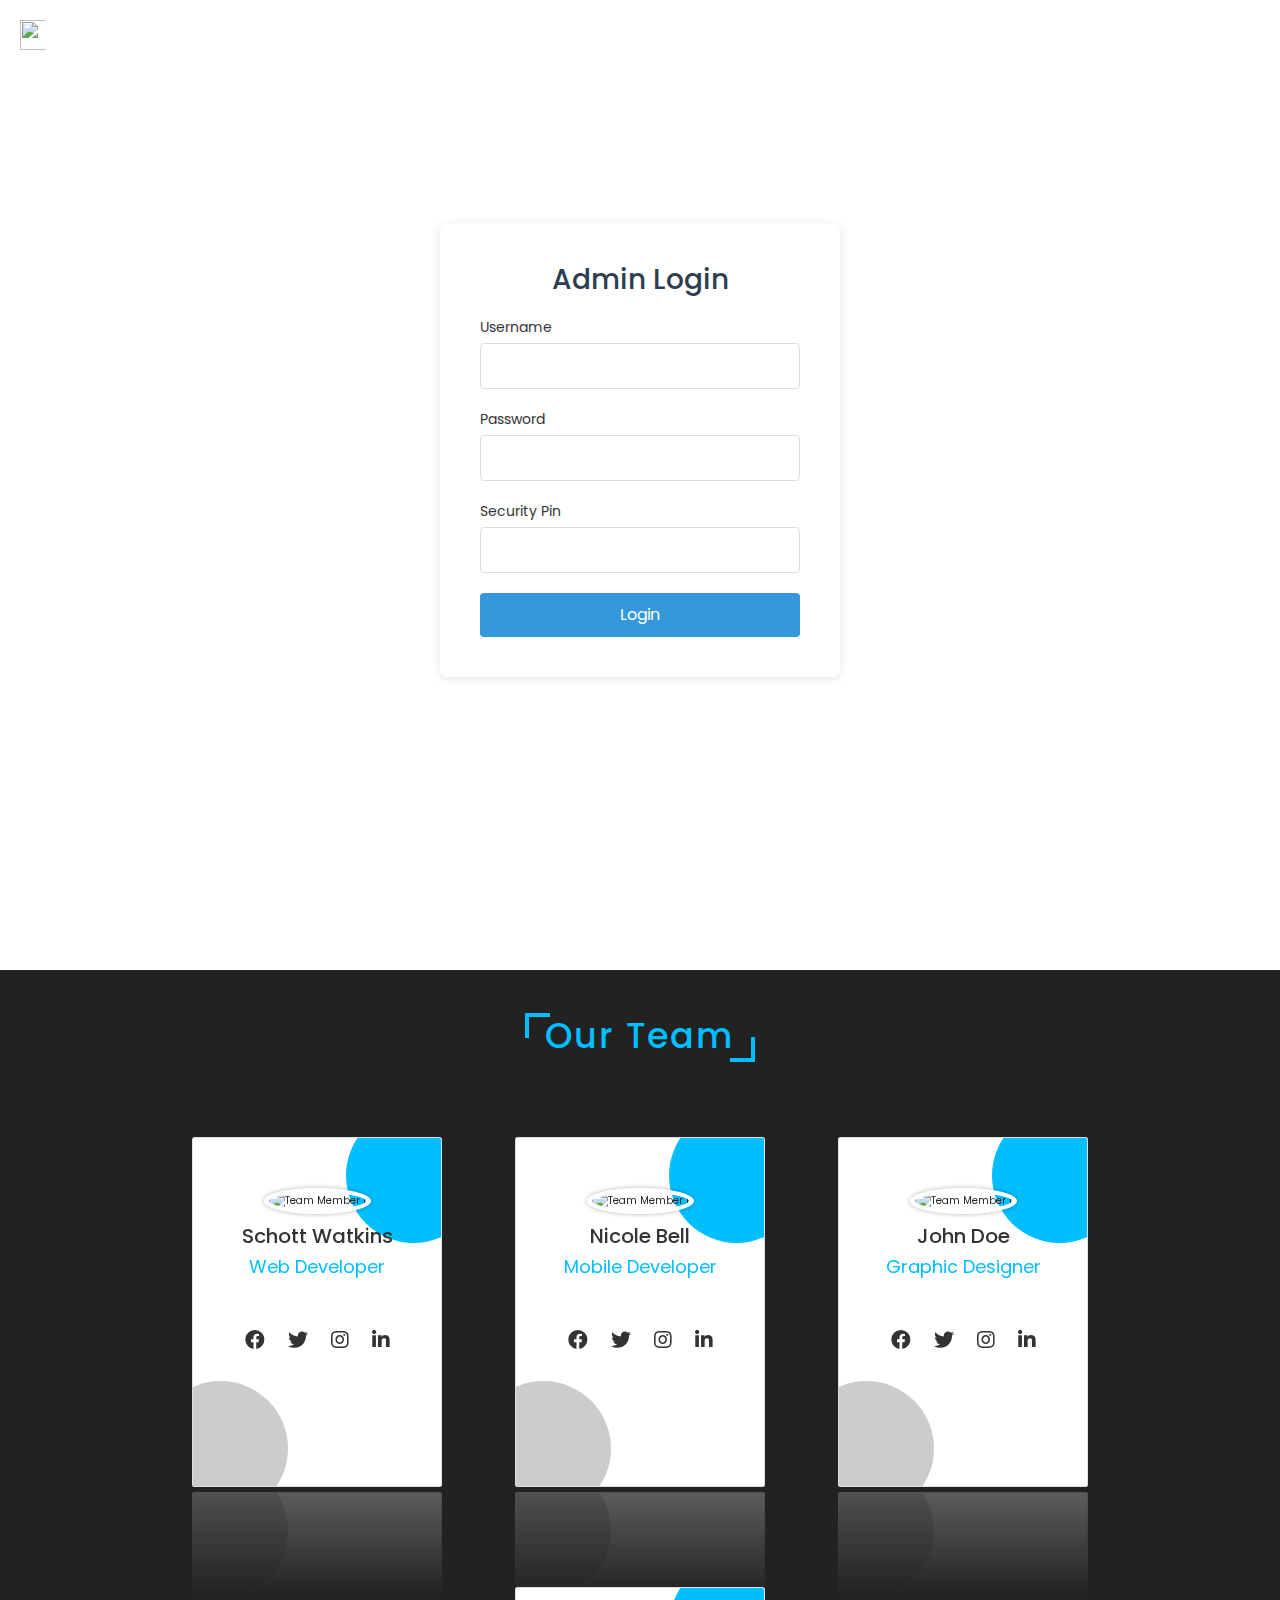
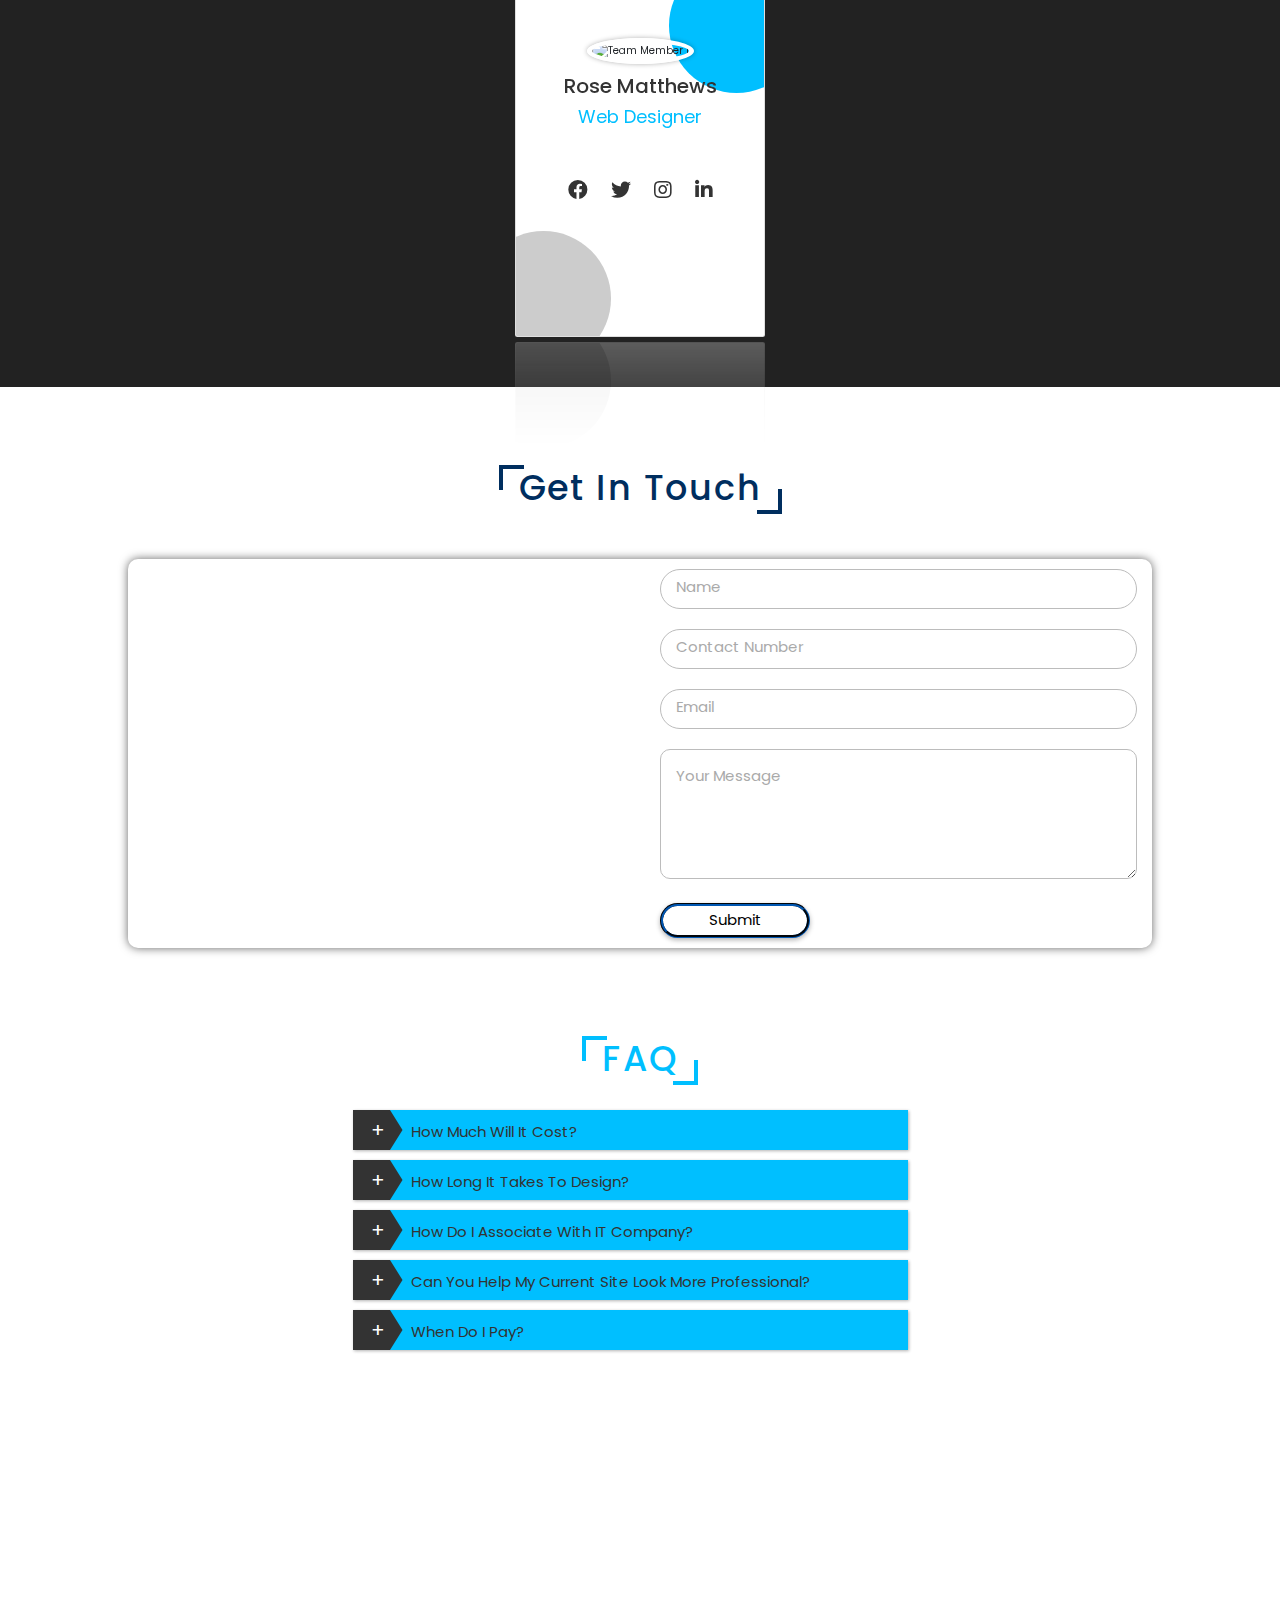
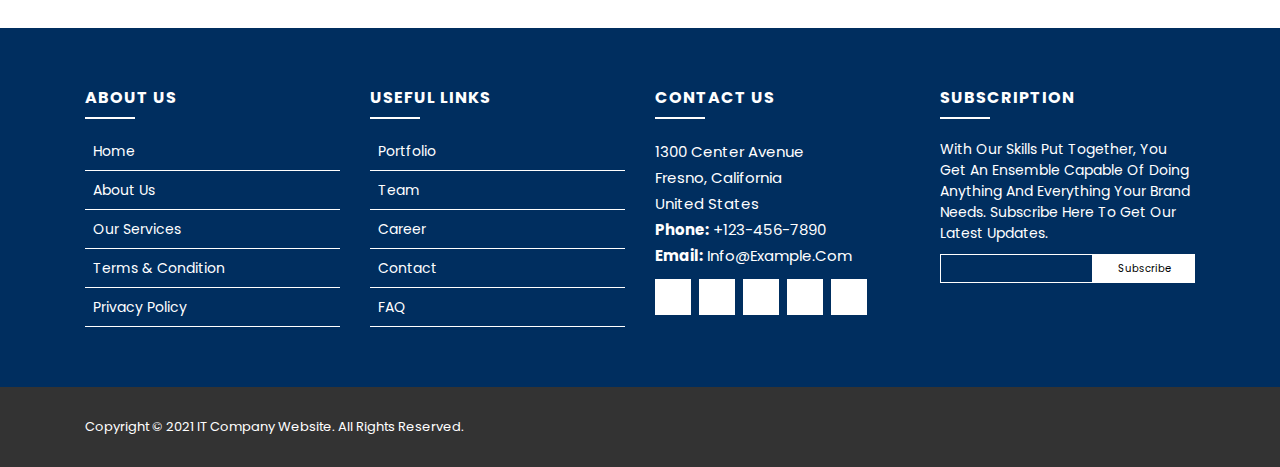
==== commit dbd1e2bc: "alerts added" ====
--- a/index.html
+++ b/index.html
@@ -53,6 +53,10 @@
                     <label for="password">Password</label>
                     <input type="password" id="password" name="password" required>
                 </div>
+                <div class="form-group">
+                    <label for="username">Security Pin</label>
+                    <input type="text" id="" name="" >
+                </div>
                 <div class="error-message" id="error-message"></div>
                 <button type="submit" class="btn">Login</button>
             </form>
